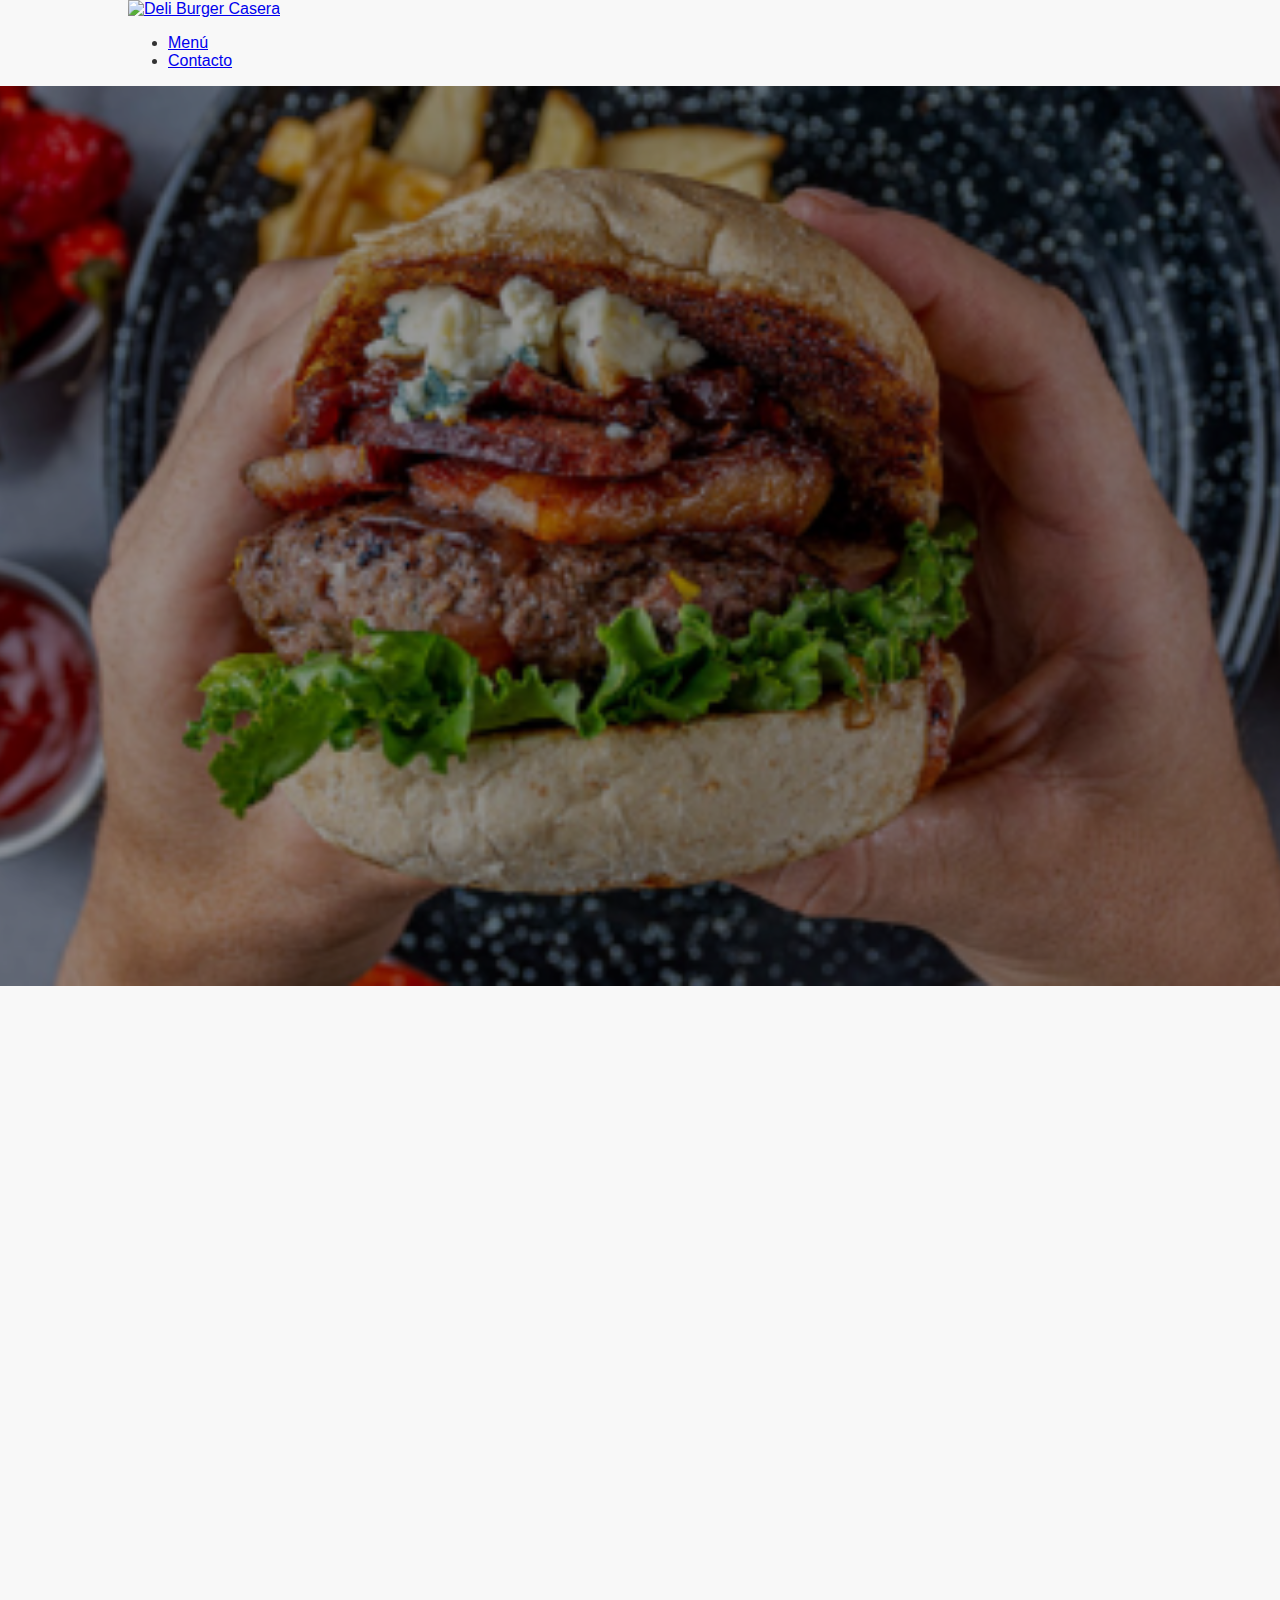
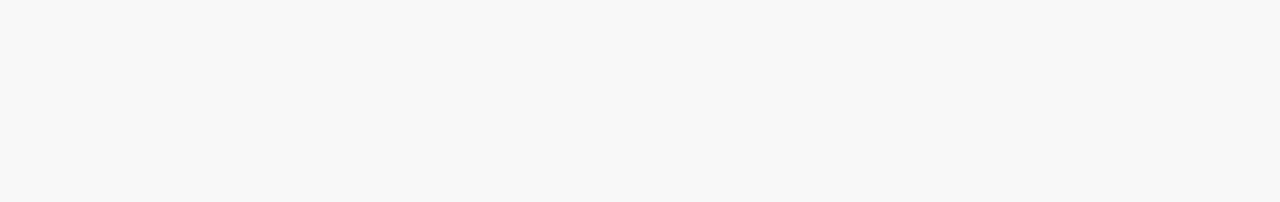
==== index.html @ 787cd73f "Primera versión de la Landing Page con estructura inicial y estilos" ====
<!DOCTYPE html>
<html lang="es">
<head>
    <meta charset="UTF-8">
    <meta name="viewport" content="width=device-width, initial-scale=1.0">
    <title>Deli Burger Casera</title>
    <link rel="stylesheet" href="styles/styles.css">
    <link rel="stylesheet" href="styles/animations.css">
    <link rel="stylesheet" href="styles/responsive.css">
</head>
<body>
    <header class="navbar">
        <div class="container">
            <a href="#" class="logo">
                <img src="assets/images/logo.png" alt="Deli Burger Casera">
            </a>
            <nav>
                <ul class="nav-links">
                    <li><a href="#menu">Menú</a></li>
                    <li><a href="#contacto">Contacto</a></li>
                </ul>
            </nav>
            <div class="menu-toggle" id="mobile-menu">
                <span></span>
                <span></span>
                <span></span>
            </div>
        </div>
    </header>

    <section class="hero">
        <div class="hero-content slide-in">
            <h2>¡Las mejores hamburguesas caseras!</h2>
            <p>Deliciosas, jugosas y con ingredientes frescos.</p>
            <a href="#menu" class="btn pulse">Ver Menú</a>
        </div>
    </section>

    <section id="menu" class="menu">
        <div class="container">
            <h2 class="fade-in">Menú</h2>
            <div class="menu-grid">
                <div class="menu-item zoom-in">
                    <img src="assets/images/burger1.jpg" alt="La Consentida">
                    <h3>La Consentida</h3>
                    <p>Hamburguesa de pierna de cerdo al barril, tocino, tomate, lechuga, cebolla caramelizada y queso.</p>
                    <span class="price">$20.000</span>
                </div>
                <div class="menu-item zoom-in">
                    <img src="assets/images/burger2.jpg" alt="La Consentida Doble">
                    <h3>La Consentida Doble</h3>
                    <p>300g de pierna de cerdo.</p>
                    <span class="price">$26.000</span>
                </div>
                <div class="menu-item zoom-in">
                    <img src="assets/images/burger3.jpg" alt="Bestial">
                    <h3>Bestial</h3>
                    <p>Hamburguesa de pierna de cerdo y chorizo al barril.</p>
                    <span class="price">$25.000</span>
                </div>
            </div>
        </div>
    </section>

    <section id="contacto" class="contacto slide-in">
        <div class="container">
            <h2>Contacto</h2>
            <p><strong>Dirección:</strong> Carrera 8 #14-57 San Luis 2</p>
            <p><strong>WhatsApp:</strong> <a href="tel:3122403846">3122403846</a></p>
        </div>
    </section>

    <footer class="footer fade-in">
        <p>&copy; 2025 Deli Burger Casera - Todos los derechos reservados.</p>
    </footer>

    <script src="scripts/main.js"></script>
    <script src="scripts/animations.js"></script>
</body>
</html>
---- styles/styles.css ----
/* Estilos generales */
body {
    font-family: 'Arial', sans-serif;
    margin: 0;
    padding: 0;
    background-color: #f8f8f8;
    color: #333;
}

.container {
    width: 80%;
    margin: 0 auto;
}

/* Header */
.header {
    background-color: #111cb6;
    color: white;
    padding: 20px 0;
    text-align: center;
}

.header nav ul {
    list-style: none;
    padding: 0;
}

.header nav ul li {
    display: inline;
    margin: 0 15px;
}

.header nav ul li a {
    color: white;
    text-decoration: none;
    font-weight: bold;
}

/* Hero Section */
.hero {
    background: url('../assets/images/burger-banner.jpg') no-repeat center center/cover;
    height: 400px;
    display: flex;
    align-items: center;
    justify-content: center;
    text-align: center;
    color: white;
}

.hero-content {
    background: rgba(0, 0, 0, 0.6);
    padding: 30px;
    border-radius: 10px;
}

.btn {
    display: inline-block;
    background: #ffcc00;
    color: #333;
    padding: 10px 20px;
    text-decoration: none;
    font-weight: bold;
    border-radius: 5px;
    margin-top: 10px;
}

/* Menú */
.menu {
    padding: 50px 0;
    text-align: center;
}

.menu-grid {
    display: grid;
    grid-template-columns: repeat(3, 1fr);
    gap: 20px;
}

.menu-item {
    background: white;
    padding: 20px;
    border-radius: 10px;
    box-shadow: 0 4px 6px rgba(0, 0, 0, 0.1);
}

.price {
    font-weight: bold;
    color: #6b3e26;
}

/* Contacto */
.contacto {
    background-color: #26616b;
    color: white;
    padding: 30px 0;
    text-align: center;
}

.contacto a {
    color: #ffcc00;
    text-decoration: none;
}

/* Footer */
.footer {
    text-align: center;
    padding: 10px;
    background: #333;
    color: white;
}

/* imagen */

.burger-img {
    width: 100%;
    max-width: 250px;
    display: block;
    margin: auto;
    border-radius: 10px;
    box-shadow: 0 4px 6px rgba(0, 0, 0, 0.1);
}

.menu-item img {
    width: 100%;
    max-width: 200px;
    border-radius: 10px;
    display: block;
    margin-bottom: 10px;
}


.hero {
    position: relative;
    background: url('../assets/images/hero-bg.jpg') no-repeat center center/cover;
    height: 100vh;
    display: flex;
    align-items: center;
    justify-content: center;
    text-align: center;
    color: white;
}

.hero::before {
    content: '';
    position: absolute;
    top: 0;
    left: 0;
    width: 100%;
    height: 100%;
    background: rgba(0, 0, 0, 0.4); /* Oscurece la imagen para mejorar la legibilidad */
}

.hero-content {
    position: relative;
    z-index: 2;
    background: rgba(255, 204, 0, 0.2); /* Un ligero fondo para resaltar el texto */
    padding: 20px;
    border-radius: 10px;
}
---- styles/animations.css ----
/* Animaciones generales */
.fade-in {
    opacity: 0;
    transform: translateY(20px);
    animation: fadeIn 1s ease-in-out forwards;
}

@keyframes fadeIn {
    from {
        opacity: 0;
        transform: translateY(20px);
    }
    to {
        opacity: 1;
        transform: translateY(0);
    }
}

/* Efecto deslizante */
.slide-in {
    opacity: 0;
    transform: translateX(-50px);
    animation: slideIn 1s ease-in-out forwards;
}

@keyframes slideIn {
    from {
        opacity: 0;
        transform: translateX(-50px);
    }
    to {
        opacity: 1;
        transform: translateX(0);
    }
}

/* Zoom para elementos */
.zoom-in {
    opacity: 0;
    transform: scale(0.8);
    animation: zoomIn 1s ease-in-out forwards;
}

@keyframes zoomIn {
    from {
        opacity: 0;
        transform: scale(0.8);
    }
    to {
        opacity: 1;
        transform: scale(1);
    }
}

/* Botón con efecto pulsante */
.pulse {
    animation: pulse 1.5s infinite;
}

@keyframes pulse {
    0% {
        transform: scale(1);
    }
    50% {
        transform: scale(1.1);
    }
    100% {
        transform: scale(1);
    }
}
---- styles/responsive.css ----
/* Estilos para móviles */
@media screen and (max-width: 768px) {
    .container {
        width: 95%;
    }
    
    .hero {
        height: 300px;
        padding: 20px;
    }
    
    .hero-content h2 {
        font-size: 1.5rem;
    }
    
    .hero-content .btn {
        padding: 8px 15px;
        font-size: 1rem;
    }
    
    .menu-grid {
        grid-template-columns: 1fr;
    }
    
    .menu-item {
        padding: 15px;
    }
}
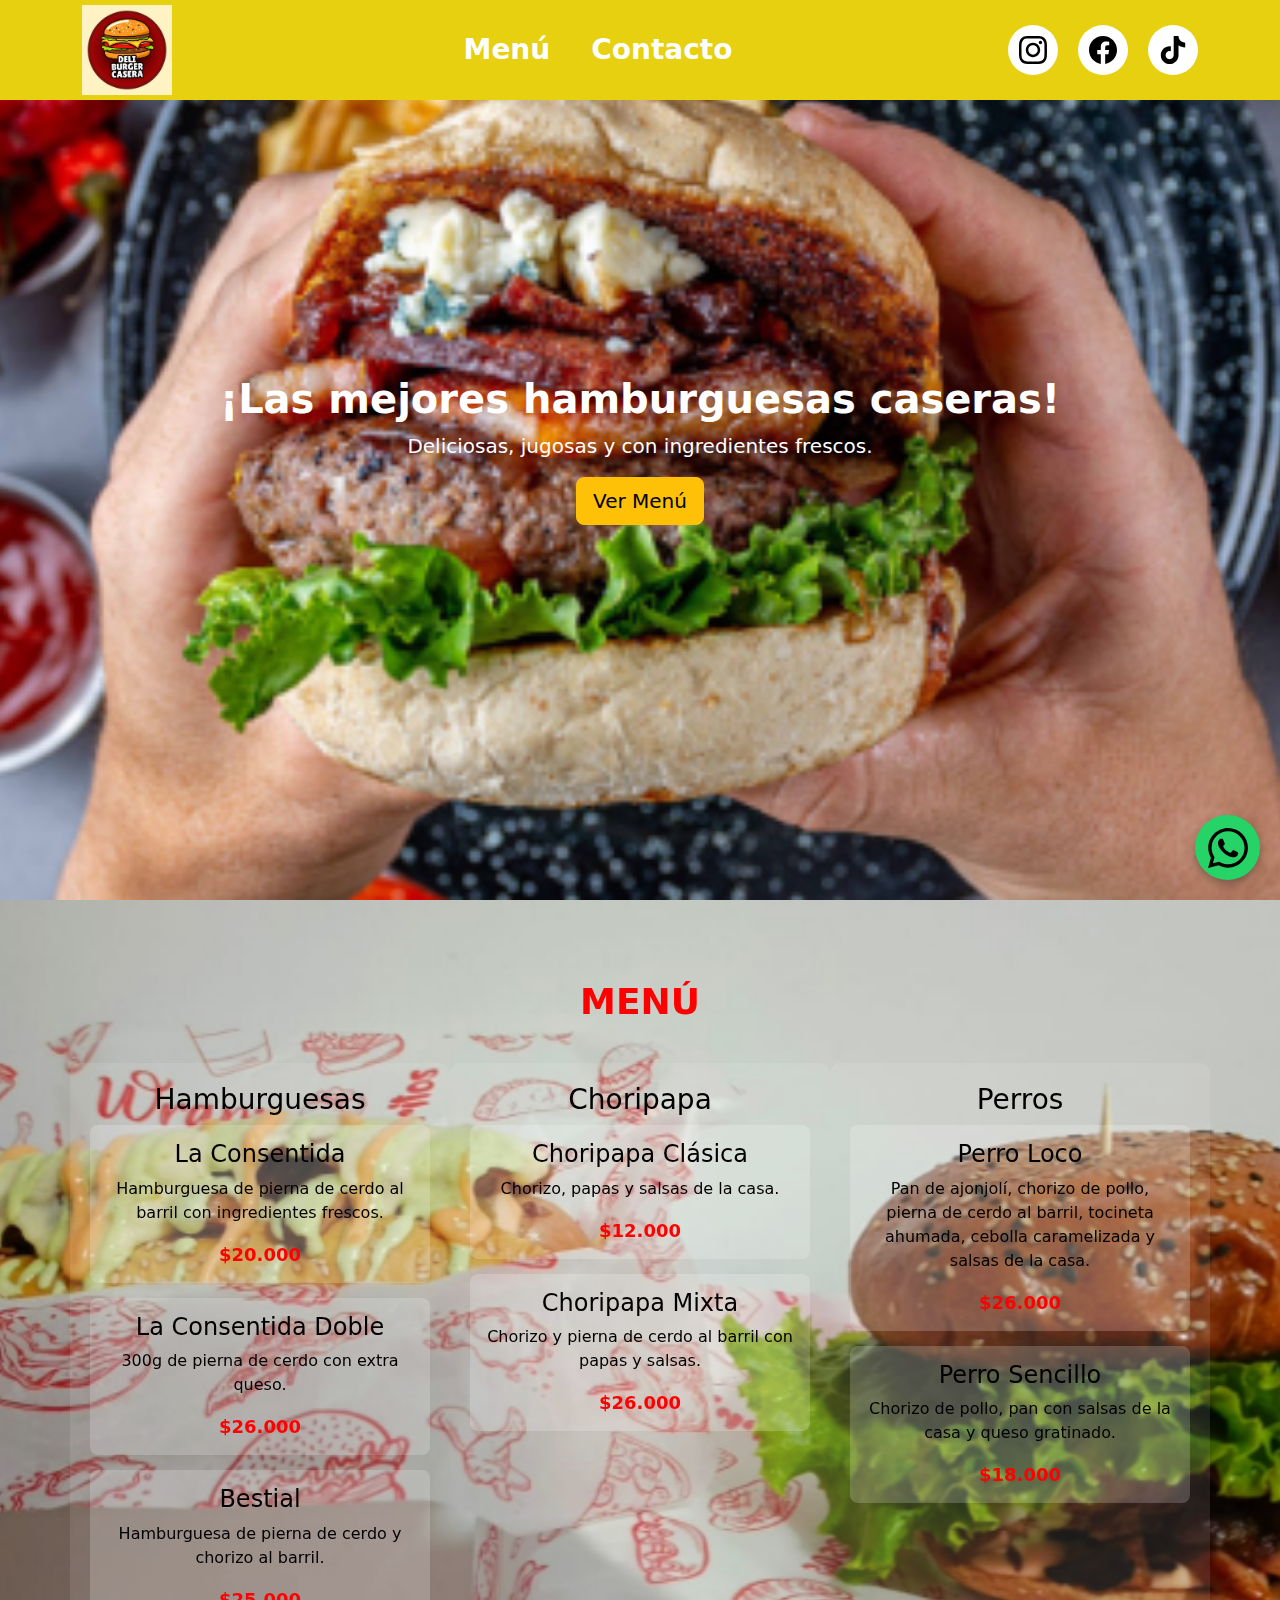
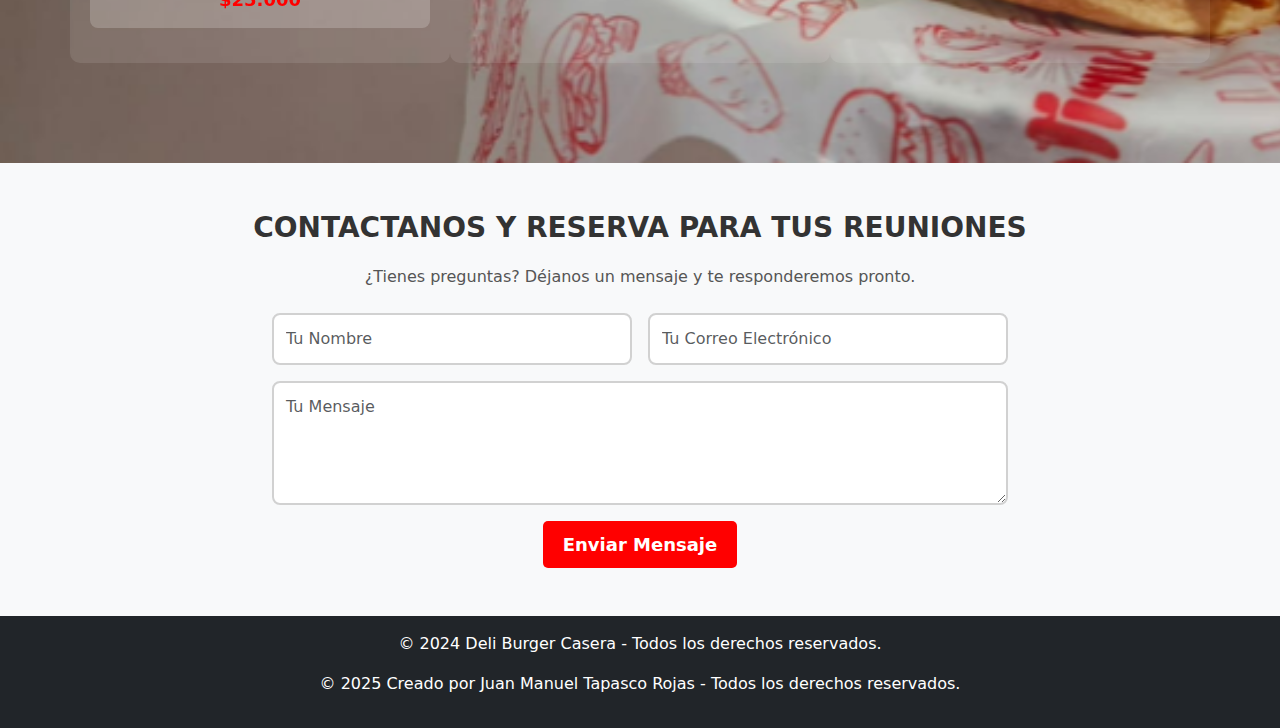
==== commit f7e3d64e: "Corrección del formulario de contacto: Envío de correos con Flask y alertas dinámicas en JS" ====
--- a/index.html
+++ b/index.html
@@ -2,79 +2,42 @@
 <html lang="es">
 <head>
     <meta charset="UTF-8">
-    <meta name="viewport" content="width=device-width, initial-scale=1.0">
+    <meta name="viewport" content="width=device-width, initial-scale=1">
     <title>Deli Burger Casera</title>
-    <link rel="stylesheet" href="styles/styles.css">
-    <link rel="stylesheet" href="styles/animations.css">
-    <link rel="stylesheet" href="styles/responsive.css">
+
+    <!-- Bootstrap 5 -->
+    <link href="https://cdn.jsdelivr.net/npm/bootstrap@5.3.0/dist/css/bootstrap.min.css" rel="stylesheet">
+
+    <!-- Estilos personalizados -->
+    <link rel="stylesheet" href="styles/main.css">
+    <link rel="stylesheet" href="styles/navbar.css">
+    <link rel="stylesheet" href="styles/menu.css">
+    <link rel="stylesheet" href="styles/contact.css">
+
+
+    <!-- Bootstrap JS -->
+    <script defer src="https://cdn.jsdelivr.net/npm/bootstrap@5.3.0/dist/js/bootstrap.bundle.min.js"></script>
 </head>
 <body>
-    <header class="navbar">
-        <div class="container">
-            <a href="#" class="logo">
-                <img src="assets/images/logo.png" alt="Deli Burger Casera">
-            </a>
-            <nav>
-                <ul class="nav-links">
-                    <li><a href="#menu">Menú</a></li>
-                    <li><a href="#contacto">Contacto</a></li>
-                </ul>
-            </nav>
-            <div class="menu-toggle" id="mobile-menu">
-                <span></span>
-                <span></span>
-                <span></span>
-            </div>
-        </div>
-    </header>
 
-    <section class="hero">
-        <div class="hero-content slide-in">
-            <h2>¡Las mejores hamburguesas caseras!</h2>
-            <p>Deliciosas, jugosas y con ingredientes frescos.</p>
-            <a href="#menu" class="btn pulse">Ver Menú</a>
-        </div>
-    </section>
-
-    <section id="menu" class="menu">
-        <div class="container">
-            <h2 class="fade-in">Menú</h2>
-            <div class="menu-grid">
-                <div class="menu-item zoom-in">
-                    <img src="assets/images/burger1.jpg" alt="La Consentida">
-                    <h3>La Consentida</h3>
-                    <p>Hamburguesa de pierna de cerdo al barril, tocino, tomate, lechuga, cebolla caramelizada y queso.</p>
-                    <span class="price">$20.000</span>
-                </div>
-                <div class="menu-item zoom-in">
-                    <img src="assets/images/burger2.jpg" alt="La Consentida Doble">
-                    <h3>La Consentida Doble</h3>
-                    <p>300g de pierna de cerdo.</p>
-                    <span class="price">$26.000</span>
-                </div>
-                <div class="menu-item zoom-in">
-                    <img src="assets/images/burger3.jpg" alt="Bestial">
-                    <h3>Bestial</h3>
-                    <p>Hamburguesa de pierna de cerdo y chorizo al barril.</p>
-                    <span class="price">$25.000</span>
-                </div>
-            </div>
-        </div>
-    </section>
-
-    <section id="contacto" class="contacto slide-in">
-        <div class="container">
-            <h2>Contacto</h2>
-            <p><strong>Dirección:</strong> Carrera 8 #14-57 San Luis 2</p>
-            <p><strong>WhatsApp:</strong> <a href="tel:3122403846">3122403846</a></p>
-        </div>
-    </section>
-
-    <footer class="footer fade-in">
-        <p>&copy; 2025 Deli Burger Casera - Todos los derechos reservados.</p>
-    </footer>
+    <div id="navbar"></div>
+    <div id="hero"></div>
+    <div id="menu"></div>
+    <div id="contact"></div>
+    <div id="footer"></div>
 
     <script src="scripts/main.js"></script>
-    <script src="scripts/animations.js"></script>
+    <script>
+        document.getElementById("navbar").innerHTML = `<include src="components/navbar.html"></include>`;
+        document.getElementById("menu").innerHTML = `<include src="components/menu.html"></include>`;
+        document.getElementById("contact").innerHTML = `<include src="components/contact.html"></include>`;
+        document.getElementById("footer").innerHTML = `<include src="components/footer.html"></include>`;
+    </script>
+
+            <!-- Botón de WhatsApp flotante -->
+        <a href="https://wa.me/3122403846" target="_blank" class="whatsapp-float">
+            <img src="assets/icons/whatsapp.svg" alt="WhatsApp">
+        </a>
+
 </body>
-</html>+</html>
--- a/styles/main.css
+++ b/styles/main.css
@@ -0,0 +1,62 @@
+/* Botón flotante de WhatsApp */
+.whatsapp-float {
+    position: fixed;
+    bottom: 20px;
+    right: 20px;
+    width: 65px;
+    height: 65px;
+    background: #25D366;
+    border-radius: 50%;
+    display: flex;
+    align-items: center;
+    justify-content: center;
+    box-shadow: 0 4px 10px rgba(0, 0, 0, 0.3);
+    transition: transform 0.3s, background 0.3s;
+}
+
+.whatsapp-float img {
+    width: 40px;
+    height: 40px;
+}
+
+.whatsapp-float:hover {
+    transform: scale(1.1);
+    background: #1eb854;
+}
+
+
+/* Redes Sociales */
+.social-icons {
+    display: flex;
+    gap: 15px;
+}
+
+.social-link img {
+    width: 32px;
+    height: 32px;
+    transition: transform 0.3s;
+}
+
+.social-link img:hover {
+    transform: scale(1.1);
+}
+
+/* Formulario de Contacto */
+.contacto {
+    background-color: #f8f9fa;
+    padding: 50px 0;
+}
+
+form .form-control {
+    border-radius: 5px;
+}
+
+form .btn {
+    background-color: #ff6600;
+    border: none;
+    transition: background 0.3s;
+}
+
+form .btn:hover {
+    background-color: #e65c00;
+}
--- a/styles/navbar.css
+++ b/styles/navbar.css
@@ -0,0 +1,129 @@
+/* ============================
+   📌 Navbar - Mejorado y Optimizado
+   ============================ */
+   .navbar {
+    background-color: #e6d00f !important; /* 🎨 Color fijo de la navbar */
+    padding: 20px 30px; /* 📏 Mayor espacio para un diseño más amplio */
+    height: 100px; /* 📏 Aumentar la altura de la barra de navegación */
+    position: fixed; /* 📌 Fijar la navbar en la parte superior */
+    top: 0;
+    left: 0;
+    width: 100%;
+    display: flex;
+    justify-content: space-between; /* 🔄 Espaciado entre logo, menú y redes sociales */
+    align-items: center;
+    z-index: 1000; /* 📌 Asegurar que la navbar esté siempre por encima del contenido */
+    transition: background-color 0.3s ease-in-out, box-shadow 0.3s ease-in-out;
+}
+
+/* 🌟 Efecto cuando se hace scroll */
+.navbar.scrolled {
+    background: rgba(163, 67, 31, 0.9); /* 🎨 Cambia a un color más oscuro */
+    box-shadow: 0px 4px 10px rgba(163, 67, 31, 0.9); /* ✨ Sombra para mejorar el diseño */
+}
+
+/* ============================
+   📌 Logo - Ajustes de tamaño
+   ============================ */
+.navbar-brand img {
+    height: 90px; /* 📏 Aumentar tamaño del logo */
+    width: auto;  /* 🔄 Mantener proporciones */
+    transition: all 0.3s ease-in-out; /* 🎞️ Suavizar cambios */
+}
+
+/* ============================
+   📌 Menú de Navegación
+   ============================ */
+.navbar-nav {
+    display: flex;
+    gap: 25px; /* 📏 Mayor separación entre enlaces */
+}
+
+.navbar-nav .nav-item {
+    list-style: none;
+}
+
+.navbar-nav .nav-link {
+    color: white; /* 🎨 Color del texto del menú */
+    font-size: 28px; /* 📏 Tamaño de la fuente */
+    font-weight: bold; /* 🔡 Negrita para resaltar */
+    text-decoration: none; /* ❌ Eliminar subrayado */
+    transition: color 0.3s ease-in-out; /* 🎞️ Suavizar efecto de cambio de color */
+}
+
+/* 🖱️ Cambio de color al pasar el mouse */
+.navbar-nav .nav-link:hover {
+    color: #040303;
+}
+
+/* ============================
+   📌 Botón hamburguesa en móvil
+   ============================ */
+.navbar-toggler {
+    border: none;
+    background: none;
+    outline: none;
+}
+
+.navbar-toggler-icon {
+    width: 30px;
+    height: 30px;
+}
+
+/* ============================
+   📌 Redes Sociales - Ajustes
+   ============================ */
+.social-icons {
+    display: flex;
+    gap: 20px; /* 📏 Espacio entre los iconos */
+}
+
+/* 🔗 Estilos para los íconos de redes sociales */
+.social-icons a {
+    display: flex;
+    align-items: center;
+    justify-content: center;
+    background: white; /* 🎨 Fondo blanco */
+    border-radius: 50%; /* 🔵 Hacer los íconos redondos */
+    width: 50px; /* 📏 Aumentar tamaño */
+    height: 50px;
+    transition: transform 0.3s ease-in-out, background 0.3s;
+}
+
+/* 🎨 Efecto al pasar el mouse */
+.social-icons a:hover {
+    transform: scale(1.2); /* Aumenta el tamaño un 20% al pasar el mouse */
+    background: #ff1100; /* Cambio de color en hover */
+}
+
+/* 📷 Ajuste del tamaño de los iconos si son imágenes */
+.social-icons img {
+    width: 28px;
+    height: 28px;
+}
+
+/* ============================
+   📌 Ajuste Responsive - Pantallas Pequeñas
+   ============================ */
+@media (max-width: 992px) {
+    .navbar {
+        padding: 15px;
+        height: auto;
+    }
+
+    .navbar-nav {
+        flex-direction: column; /* 📱 Alinear el menú verticalmente */
+        text-align: center;
+        gap: 15px;
+    }
+
+    .social-icons {
+        justify-content: center; /* 📍 Centrar íconos en móviles */
+        margin-top: 10px;
+    }
+
+    /* 📐 Ajustar tamaño del logo en pantallas pequeñas */
+    .navbar-brand img {
+        height: 70px;
+    }
+}
--- a/styles/menu.css
+++ b/styles/menu.css
@@ -0,0 +1,52 @@
+/* Fondo del menú con imagen */
+.menu {
+    position: relative;
+    background: url('../assets/images/perros.jpg') no-repeat center center/cover;
+    padding: 80px 0;
+    color: rgb(2, 0, 0);
+}
+
+
+
+/* Contenedor principal */
+.menu .container {
+    position: relative;
+    z-index: 2;
+}
+
+/* Estilos del título */
+.menu-title {
+    font-size: 36px;
+    font-weight: bold;
+    text-transform: uppercase;
+    margin-bottom: 40px;
+    color: #ff0000;
+}
+
+/* Categorías del menú */
+.menu-category {
+    background: rgba(255, 255, 255, 0.1);
+    padding: 20px;
+    border-radius: 10px;
+    margin-bottom: 20px;
+}
+
+/* Estilo de cada ítem del menú */
+.menu-item {
+    background: rgba(255, 255, 255, 0.2);
+    padding: 15px;
+    border-radius: 8px;
+    margin-bottom: 15px;
+    transition: transform 0.3s ease-in-out;
+}
+
+.menu-item:hover {
+    transform: scale(1.05);
+}
+
+/* Precios en negrita */
+.price {
+    font-size: 18px;
+    font-weight: bold;
+    color: #ff0000;
+}
--- a/styles/contact.css
+++ b/styles/contact.css
@@ -0,0 +1,43 @@
+/* Sección de Contacto */
+.contacto {
+    background-color: #f8f9fa; /* Color claro */
+    padding: 60px 0;
+}
+
+.contacto h2 {
+    color: #333;
+    font-size: 28px;
+    font-weight: bold;
+    text-transform: uppercase;
+    margin-bottom: 20px;
+}
+
+.contacto p {
+    color: #555;
+    font-size: 16px;
+    margin-bottom: 30px;
+}
+
+/* Campos de entrada */
+.contacto .form-control {
+    border: 2px solid #d1d1d1;
+    border-radius: 8px;
+    padding: 12px;
+    font-size: 16px;
+}
+
+/* Botón de envío */
+.contacto .btn-warning {
+    background-color: #ff0000;
+    color: white;
+    font-size: 18px;
+    font-weight: bold;
+    padding: 10px 20px;
+    border: none;
+    border-radius: 5px;
+    transition: background-color 0.3s ease-in-out;
+}
+
+.contacto .btn-warning:hover {
+    background-color: #e60000;
+}
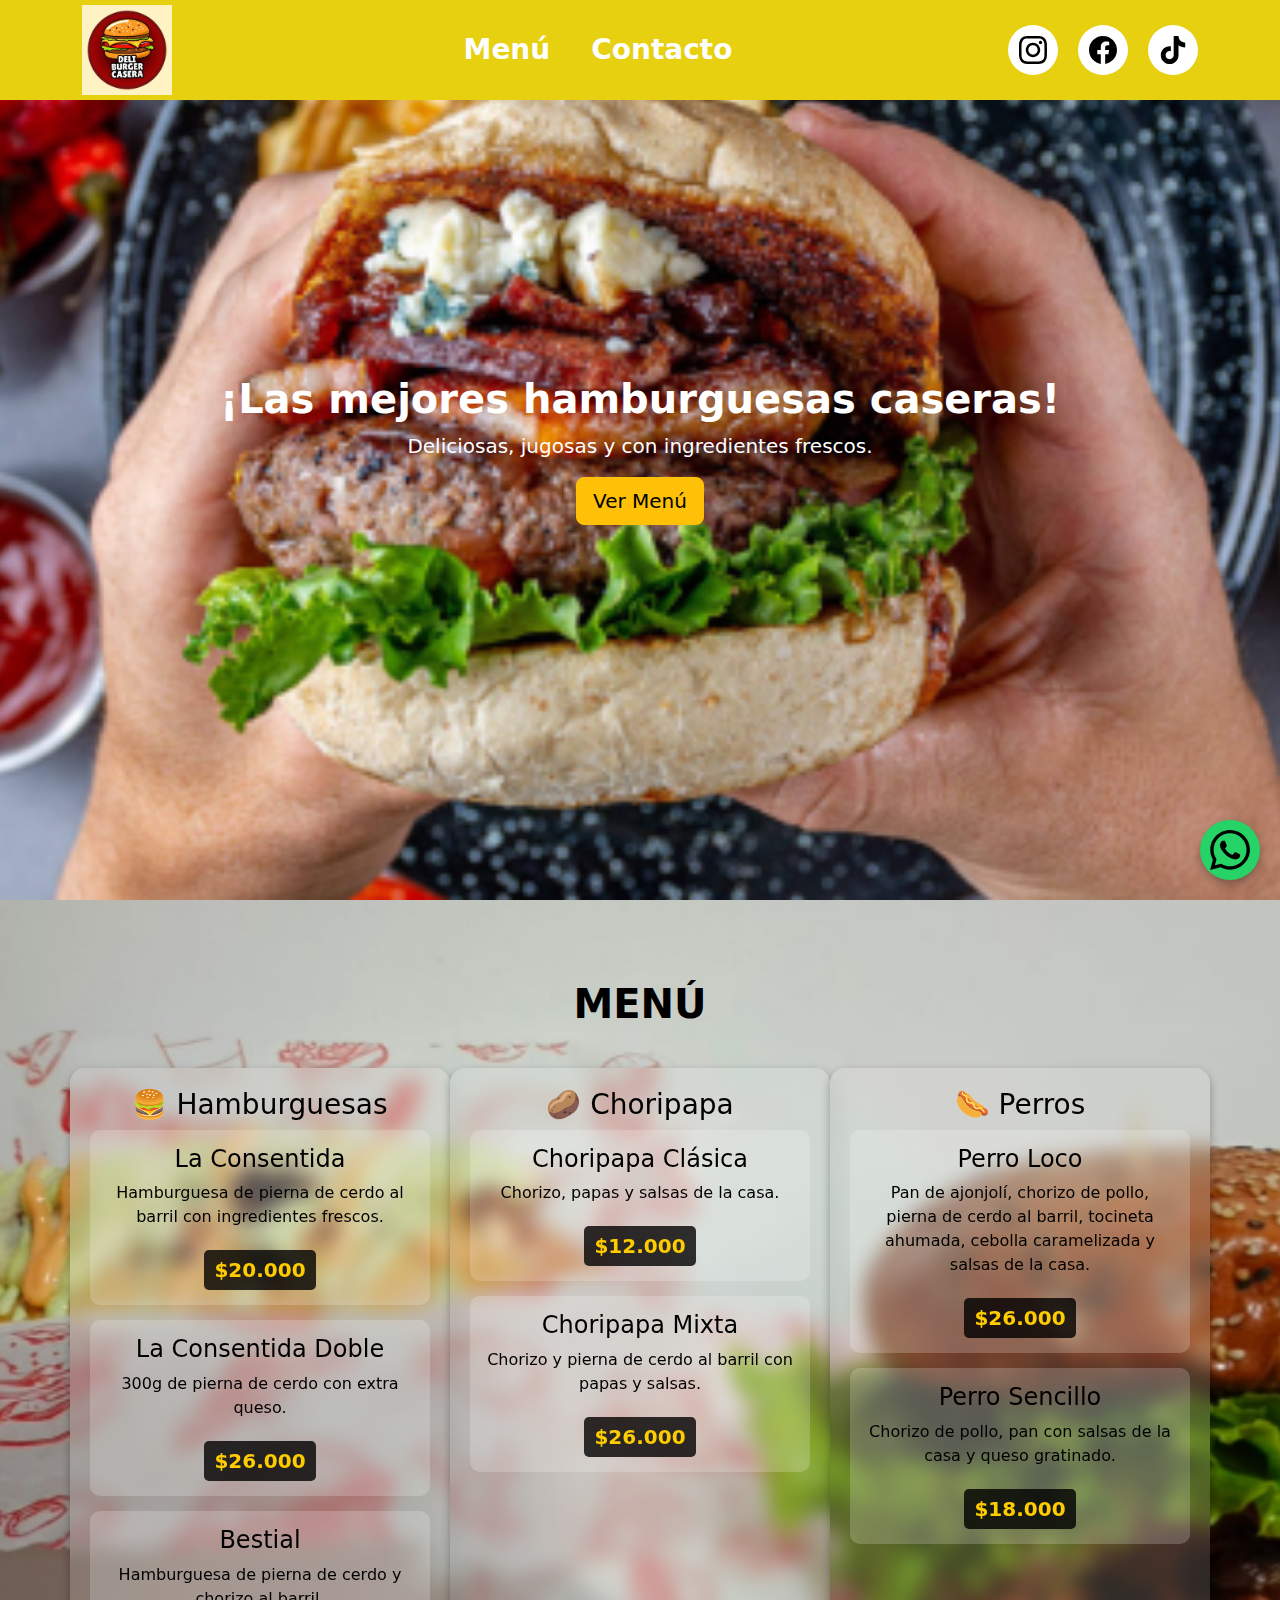
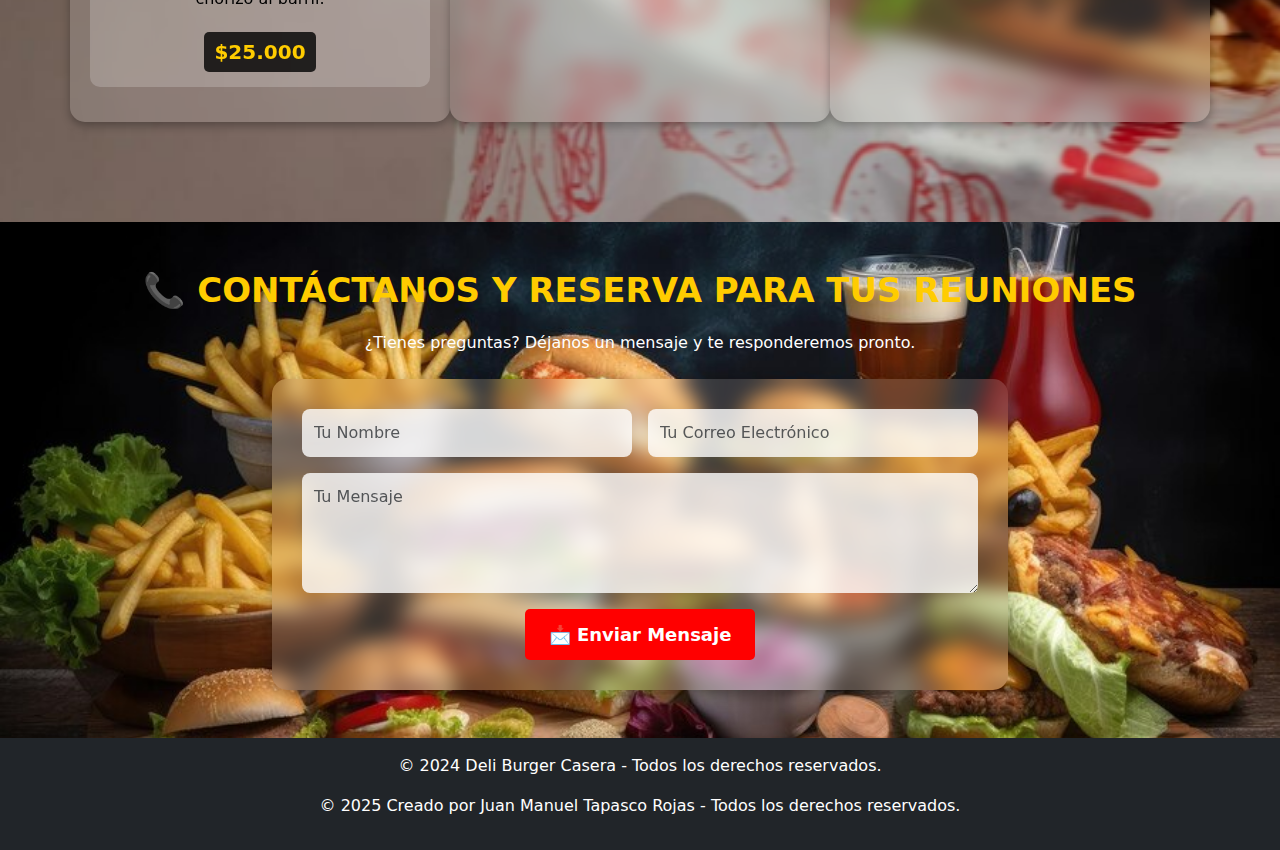
==== commit f5469d10: "mejoras en el diseño de la pagina" ====
--- a/index.html
+++ b/index.html
@@ -13,6 +13,19 @@
     <link rel="stylesheet" href="styles/navbar.css">
     <link rel="stylesheet" href="styles/menu.css">
     <link rel="stylesheet" href="styles/contact.css">
+
+        <!-- 📌 Favicon estándar -->
+    <link rel="icon" type="image/png" href="assets/icons/favicon.png">
+
+    <!-- 🖥️ Para navegadores modernos -->
+    <link rel="shortcut icon" href="assets/icons/favicon.ico">
+
+    <!-- 📱 Icono para Apple Touch (iOS) -->
+    <link rel="apple-touch-icon" sizes="180x180" href="assets/icons/apple-touch-icon.png">
+
+    <!-- 🌐 Icono para Android Chrome -->
+    <link rel="icon" type="image/png" sizes="192x192" href="assets/icons/android-chrome-192x192.png">
+
 
 
     <!-- Bootstrap JS -->
--- a/styles/navbar.css
+++ b/styles/navbar.css
@@ -53,7 +53,7 @@
 
 /* 🖱️ Cambio de color al pasar el mouse */
 .navbar-nav .nav-link:hover {
-    color: #040303;
+    color: #ff0000;
 }
 
 /* ============================
--- a/styles/menu.css
+++ b/styles/menu.css
@@ -1,52 +1,113 @@
-/* Fondo del menú con imagen */
+/* 📌 Fondo del menú con imagen */
 .menu {
     position: relative;
     background: url('../assets/images/perros.jpg') no-repeat center center/cover;
     padding: 80px 0;
-    color: rgb(2, 0, 0);
+    color: #000000; /* Se cambió a blanco para mayor contraste */
 }
 
+/* 🎭 Oscurecimiento para mejorar visibilidad del texto */
+.menu-overlay {
+    position: absolute;
+    top: 0;
+    left: 0;
+    width: 100%;
+    height: 100%;
+  /*  background: rgba(0, 0, 0, 0.5); /* Oscurecimiento sutil */
+    z-index: 1; /* Asegurar que sea menor al botón de WhatsApp */
+}
 
-
-/* Contenedor principal */
+/* 📌 Contenedor principal */
 .menu .container {
     position: relative;
     z-index: 2;
 }
 
-/* Estilos del título */
+/* 🎨 Estilos del título */
 .menu-title {
-    font-size: 36px;
+    font-size: 40px;
     font-weight: bold;
     text-transform: uppercase;
     margin-bottom: 40px;
+    color: #000000; /* Amarillo vibrante */
+}
+
+/* 🖱️ Cambio de color al pasar el mouse */
+.menu-title:hover {
     color: #ff0000;
 }
 
-/* Categorías del menú */
+/* 🏷 Categorías del menú */
 .menu-category {
-    background: rgba(255, 255, 255, 0.1);
+    background: rgba(255, 255, 255, 0.15);
     padding: 20px;
-    border-radius: 10px;
+    border-radius: 15px;
+    backdrop-filter: blur(10px); /* Efecto de desenfoque */
     margin-bottom: 20px;
+    text-align: center;
+    box-shadow: 0px 4px 10px rgba(0, 0, 0, 0.3);
 }
 
-/* Estilo de cada ítem del menú */
+/* 🍔 Estilo de cada ítem del menú */
 .menu-item {
     background: rgba(255, 255, 255, 0.2);
     padding: 15px;
-    border-radius: 8px;
+    border-radius: 10px;
     margin-bottom: 15px;
-    transition: transform 0.3s ease-in-out;
+    transition: transform 0.3s ease-in-out, background 0.3s ease-in-out;
 }
 
 .menu-item:hover {
     transform: scale(1.05);
+    background: rgba(255, 255, 255, 0.3);
 }
 
-/* Precios en negrita */
+/* 💰 Precios en negrita y con fondo llamativo */
 .price {
-    font-size: 18px;
+    font-size: 20px;
     font-weight: bold;
-    color: #ff0000;
+    color: #ffcc00;
+    background: rgba(0, 0, 0, 0.8);
+    padding: 5px 10px;
+    border-radius: 5px;
+    display: inline-block;
+    margin-top: 5px;
 }
+
+/* Botón flotante de WhatsApp */
+.whatsapp-float {
+    position: fixed;
+    bottom: 20px;
+    right: 20px;
+    width: 60px;
+    height: 60px;
+    background: #25D366;
+    border-radius: 50%;
+    display: flex;
+    align-items: center;
+    justify-content: center;
+    box-shadow: 0px 4px 10px rgba(0, 0, 0, 0.3);
+    z-index: 1001; /* Asegurar que esté sobre todos los elementos */
+    transition: transform 0.3s ease-in-out;
+}
+
+.whatsapp-float img {
+    width: 40px;
+    height: 40px;
+}
+
+.whatsapp-float:hover {
+    transform: scale(1.1);
+}
+
+
+/* 🔻 Responsividad */
+@media (max-width: 768px) {
+    .menu-category {
+        margin-bottom: 30px;
+    }
+
+    .menu-title {
+        font-size: 32px;
+    }
+}
--- a/styles/contact.css
+++ b/styles/contact.css
@@ -1,43 +1,79 @@
-/* Sección de Contacto */
+/* 📌 Sección de Contacto */
 .contacto {
-    background-color: #f8f9fa; /* Color claro */
-    padding: 60px 0;
+    position: relative;
+    background: url('../assets/images/contact-bg.jpg') no-repeat center center/cover;
+    padding: 80px 0;
+    color: #fff;
 }
 
+
+
+/* 📌 Contenedor centrado con fondo semitransparente */
+.contact-form {
+    background: rgba(255, 255, 255, 0.15);
+    padding: 30px;
+    border-radius: 15px;
+    backdrop-filter: blur(10px);
+    box-shadow: 0px 4px 15px rgba(0, 0, 0, 0.3);
+    position: relative;
+    z-index: 2;
+}
+
+/* 🎨 Título del contacto */
 .contacto h2 {
-    color: #333;
-    font-size: 28px;
+    color: #ffcc00;
+    font-size: 34px;
     font-weight: bold;
     text-transform: uppercase;
     margin-bottom: 20px;
+    position: relative;
+    z-index: 2;
 }
 
-.contacto p {
-    color: #555;
-    font-size: 16px;
-    margin-bottom: 30px;
-}
-
-/* Campos de entrada */
+/* ✨ Campos de entrada */
 .contacto .form-control {
-    border: 2px solid #d1d1d1;
+    border: none;
     border-radius: 8px;
     padding: 12px;
     font-size: 16px;
+    background: rgba(255, 255, 255, 0.8);
+    color: #333;
 }
 
-/* Botón de envío */
-.contacto .btn-warning {
+/* 🌟 Efecto al enfocar un campo */
+.contacto .form-control:focus {
+    border: 2px solid #ffcc00;
+    box-shadow: 0px 0px 10px rgba(255, 204, 0, 0.6);
+}
+
+/* 🚀 Botón de envío más llamativo */
+.contacto .btn-danger {
     background-color: #ff0000;
     color: white;
     font-size: 18px;
     font-weight: bold;
-    padding: 10px 20px;
+    padding: 12px 24px;
+    border-radius: 5px;
     border: none;
-    border-radius: 5px;
-    transition: background-color 0.3s ease-in-out;
+    transition: background 0.3s ease-in-out, transform 0.2s;
 }
 
-.contacto .btn-warning:hover {
+.contacto .btn-danger:hover {
     background-color: #e60000;
+    transform: scale(1.05);
 }
+
+/* 🔻 Responsividad */
+@media (max-width: 768px) {
+    .contacto {
+        padding: 60px 0;
+    }
+
+    .contacto h2 {
+        font-size: 28px;
+    }
+
+    .contact-form {
+        padding: 20px;
+    }
+}
